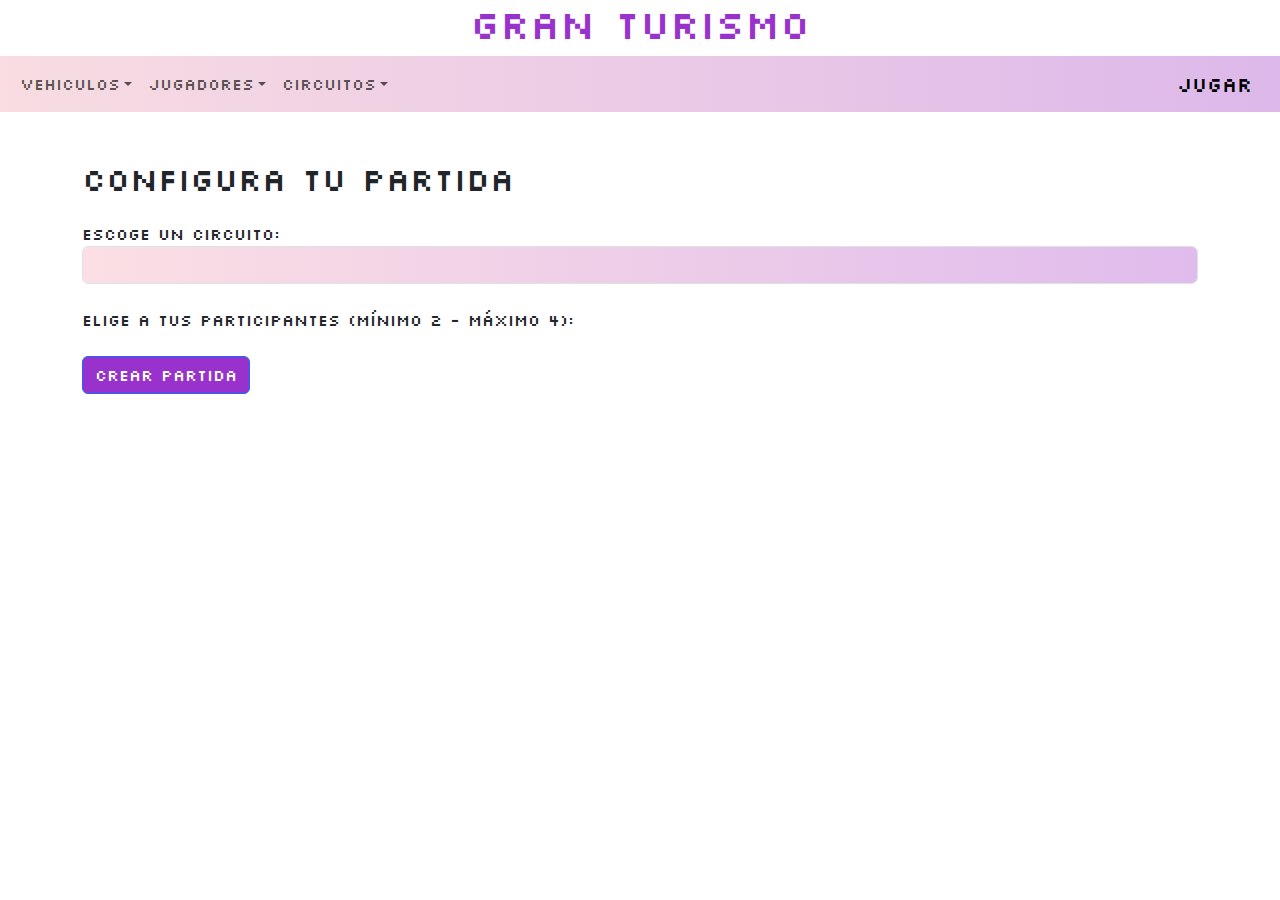
==== Vista/ConfigCarrera.html @ 658999a7 "Falta poner imágenes vehiculos y que se muevan. Hay que modificar el menú de crear vehículo" ====
<!DOCTYPE html>
<html lang="es">
<head>
    <meta charset="UTF-8">
    <meta name="viewport" content="width=device-width, initial-scale=1.0">
    <title>Configura tu partida</title>
    <link href="https://cdn.jsdelivr.net/npm/bootstrap@5.3.3/dist/css/bootstrap.min.css" rel="stylesheet" integrity="sha384-QWTKZyjpPEjISv5WaRU9OFeRpok6YctnYmDr5pNlyT2bRjXh0JMhjY6hW+ALEwIH" crossorigin="anonymous">
    <script src="https://cdn.jsdelivr.net/npm/bootstrap@5.3.3/dist/js/bootstrap.bundle.min.js" integrity="sha384-YvpcrYf0tY3lHB60NNkmXc5s9fDVZLESaAA55NDzOxhy9GkcIdslK1eN7N6jIeHz" crossorigin="anonymous"></script>
    <link rel="preconnect" href="https://fonts.googleapis.com">
    <link rel="preconnect" href="https://fonts.gstatic.com" crossorigin>
    <link href="https://fonts.googleapis.com/css2?family=Silkscreen:wght@400;700&display=swap" rel="stylesheet">
    <style>
        * {
            font-family: 'Silkscreen', sans-serif;
        }

        a {
            color: darkorchid;
        }

        .nav-item:hover, .navbar-brand:hover {
            background-color: #eeeeee;
            border-radius: 10px;
        }

        #img {
            max-width: 30%; 
            height: auto;   
            display: block;
            margin: 0 auto;
        }

        input[type=text], input[type=number], nav, select {
            background: linear-gradient(to right, #f8c8d095, #c27adb82);

        }
        
        button[type=submit] {
            background-color: darkorchid;
        }
    </style>
</head>
<body>
    <div class="container d-flex justify-content-center">
        <h1><a href="index.html" class="text-decoration-none">GRAN TURISMO</a></h1>
    </div>

    <!-- NAV -->
    <nav class="navbar navbar-expand-lg navbar-light bg-light">
        <div class="container-fluid">

        <button class="navbar-toggler" type="button" data-bs-toggle="collapse" data-bs-target="#nav">
            <span class="navbar-toggler-icon"></span>
        </button>

        <div class="collapse navbar-collapse" id="nav">
            <ul class="navbar-nav">
                <!-- Dropdown Vehiculos -->
                <li class="nav-item dropdown">
                    <a href="#" class="nav-link dropdown-toggle" id="dropdown1" role="button" data-bs-toggle="dropdown">Vehiculos</a>
                    <ul class="dropdown-menu">
                        <li class="dropdown-item"><a href="CrearVehiculo.html" class="text-decoration-none">Crear vehiculo</a></li>
                        <li class="dropdown-item"><a href="#" class="text-decoration-none">Editar vehiculo</a></li>
                        <li class="dropdown-item"><a href="#" class="text-decoration-none">Eliminar vehiculo</a></li>
                    </ul>
                </li>

                <!-- Dropdown Jugadores -->
                <li class="nav-item dropdown">
                    <a href="#" class="nav-link dropdown-toggle" id="dropdown1" role="button" data-bs-toggle="dropdown">Jugadores</a>
                    <ul class="dropdown-menu">
                        <li class="dropdown-item"><a href="CrearJugador.html" class="text-decoration-none">Crear jugador</a></li>
                        <li class="dropdown-item"><a href="#" class="text-decoration-none">Editar jugador</a></li>
                        <li class="dropdown-item"><a href="#" class="text-decoration-none">Eliminar jugador</a></li>
                    </ul>
                </li>

                <!-- Dropdown Circuitos -->
                <li class="nav-item dropdown">
                    <a href="#" class="nav-link dropdown-toggle" id="dropdown1" role="button" data-bs-toggle="dropdown">Circuitos</a>
                    <ul class="dropdown-menu">
                        <li class="dropdown-item"><a href="CrearCircuito.html" class="text-decoration-none">Crear circuito</a></li>
                        <li class="dropdown-item"><a href="#" class="text-decoration-none">Editar circuito</a></li>
                        <li class="dropdown-item"><a href="#" class="text-decoration-none">Eliminar circuito</a></li>
                    </ul>
                </li>
            </ul>
        </div>
        <a href="ConfigCarrera.html" class="navbar-brand">JUGAR</a>
    </nav>

    
    <div class="container mt-5">
        <h2 class="mx-auto">Configura tu partida</h2>
        <form id="formCrearCarrera">
            <div class="form-group mt-4">
                <label for="circuitos">Escoge un circuito: </label>
                <select name="circuitos" id="circuitos" class="form-control" required></select>
            </div>

            <div class="form-group mt-4">
                <label for="participantes">Elige a tus participantes (mínimo 2 - máximo 4): </label>
                <div id="seleccionaParticipantes"></div>
            </div>

            <button type="submit" class="btn btn-primary mt-4">CREAR PARTIDA</button>
        </form>
    </div>

    <script src="../Modelo/Circuito.js"></script>
    <script src="../Controlador/ConfigCarrera.js"></script>
</body>
</html>
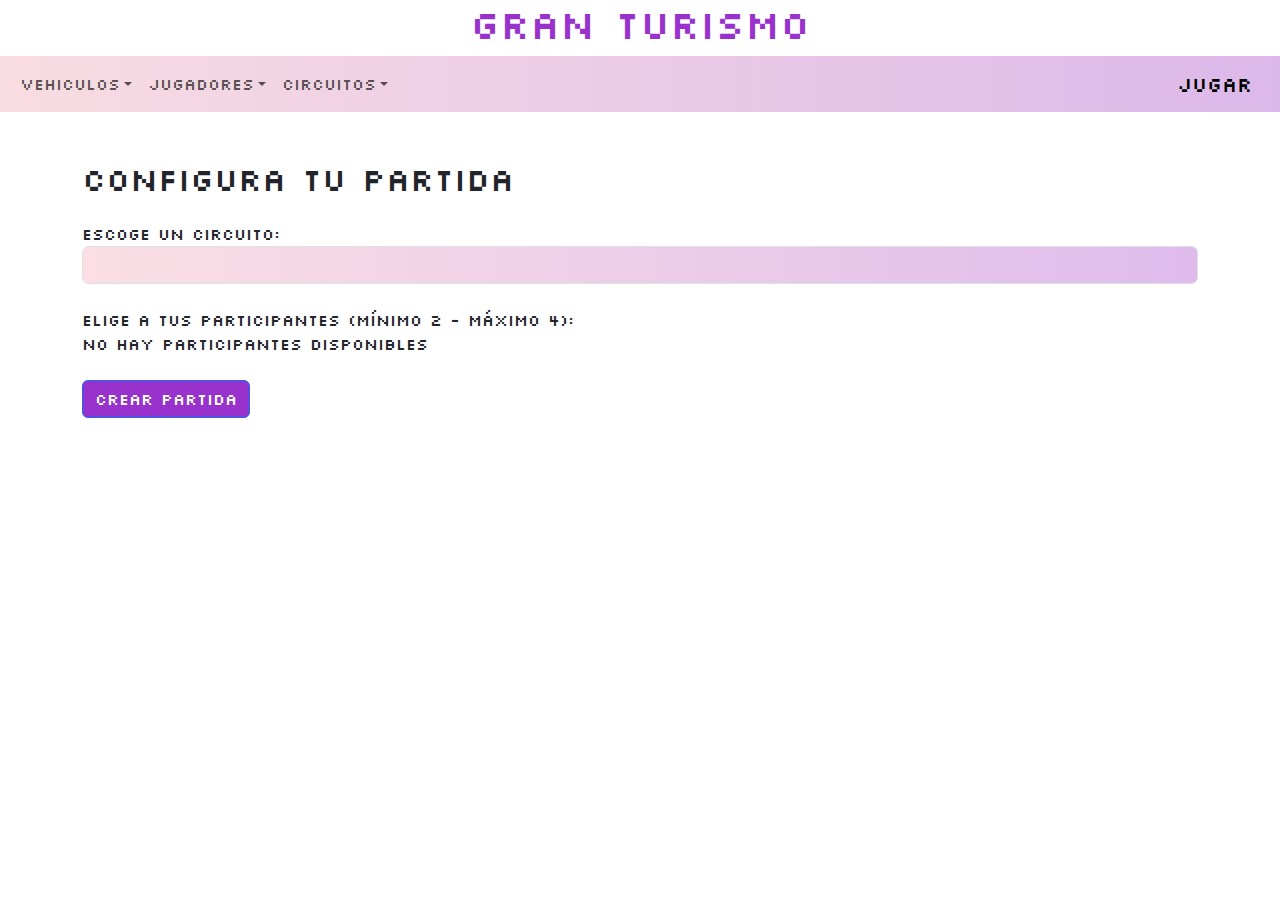
==== commit 55607748: "Falta EliminarCircuito y detalles de la interfaz" ====
--- a/Vista/ConfigCarrera.html
+++ b/Vista/ConfigCarrera.html
@@ -60,8 +60,8 @@
                     <a href="#" class="nav-link dropdown-toggle" id="dropdown1" role="button" data-bs-toggle="dropdown">Vehiculos</a>
                     <ul class="dropdown-menu">
                         <li class="dropdown-item"><a href="CrearVehiculo.html" class="text-decoration-none">Crear vehiculo</a></li>
-                        <li class="dropdown-item"><a href="#" class="text-decoration-none">Editar vehiculo</a></li>
-                        <li class="dropdown-item"><a href="#" class="text-decoration-none">Eliminar vehiculo</a></li>
+                        <li class="dropdown-item"><a href="EditarVehiculo.html" class="text-decoration-none">Editar vehiculo</a></li>
+                        <li class="dropdown-item"><a href="BorrarVehiculo.html" class="text-decoration-none">Eliminar vehiculo</a></li>
                     </ul>
                 </li>
 
@@ -70,8 +70,8 @@
                     <a href="#" class="nav-link dropdown-toggle" id="dropdown1" role="button" data-bs-toggle="dropdown">Jugadores</a>
                     <ul class="dropdown-menu">
                         <li class="dropdown-item"><a href="CrearJugador.html" class="text-decoration-none">Crear jugador</a></li>
-                        <li class="dropdown-item"><a href="#" class="text-decoration-none">Editar jugador</a></li>
-                        <li class="dropdown-item"><a href="#" class="text-decoration-none">Eliminar jugador</a></li>
+                        <li class="dropdown-item"><a href="EditarJugador.html" class="text-decoration-none">Editar jugador</a></li>
+                        <li class="dropdown-item"><a href="EliminarJugador.html" class="text-decoration-none">Eliminar jugador</a></li>
                     </ul>
                 </li>
 
@@ -80,8 +80,8 @@
                     <a href="#" class="nav-link dropdown-toggle" id="dropdown1" role="button" data-bs-toggle="dropdown">Circuitos</a>
                     <ul class="dropdown-menu">
                         <li class="dropdown-item"><a href="CrearCircuito.html" class="text-decoration-none">Crear circuito</a></li>
-                        <li class="dropdown-item"><a href="#" class="text-decoration-none">Editar circuito</a></li>
-                        <li class="dropdown-item"><a href="#" class="text-decoration-none">Eliminar circuito</a></li>
+                        <li class="dropdown-item"><a href="EditarCircuito.html" class="text-decoration-none">Editar circuito</a></li>
+                        <li class="dropdown-item"><a href="EliminarCircuito.html" class="text-decoration-none">Eliminar circuito</a></li>
                     </ul>
                 </li>
             </ul>
